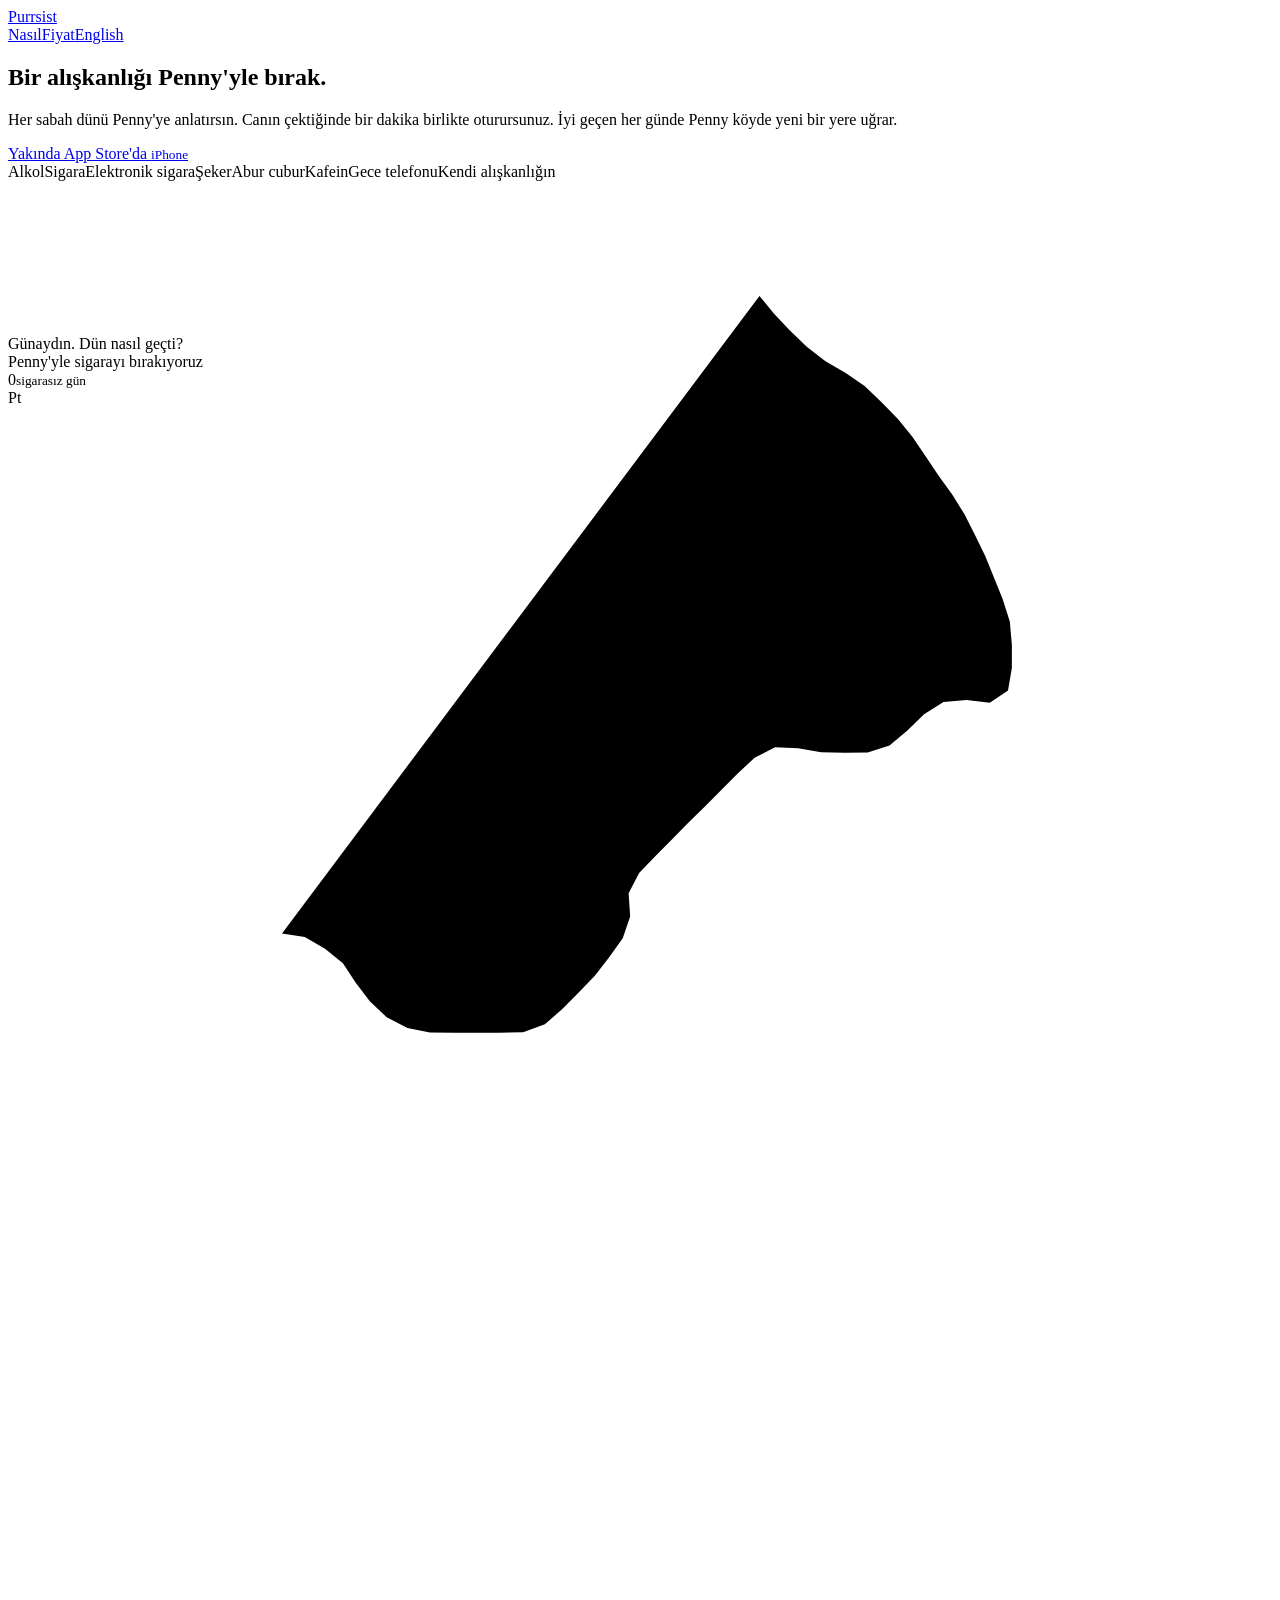
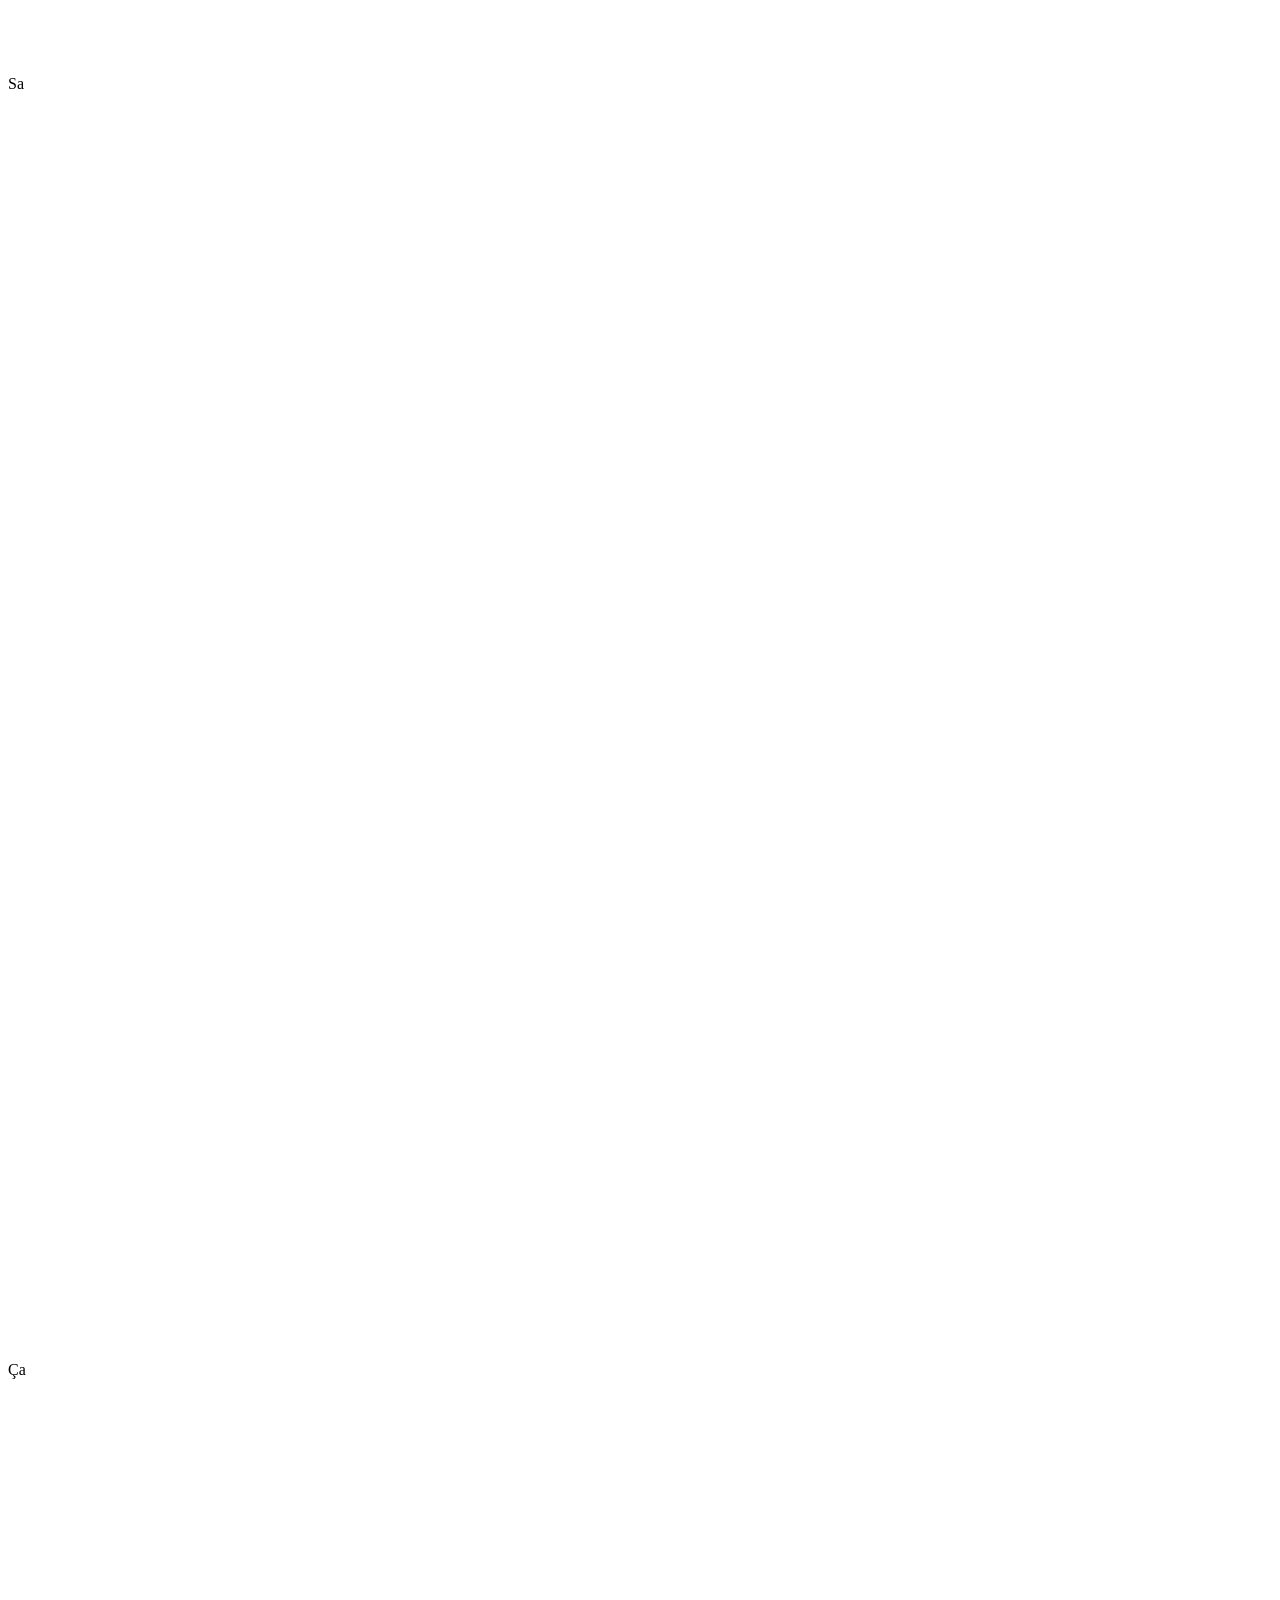
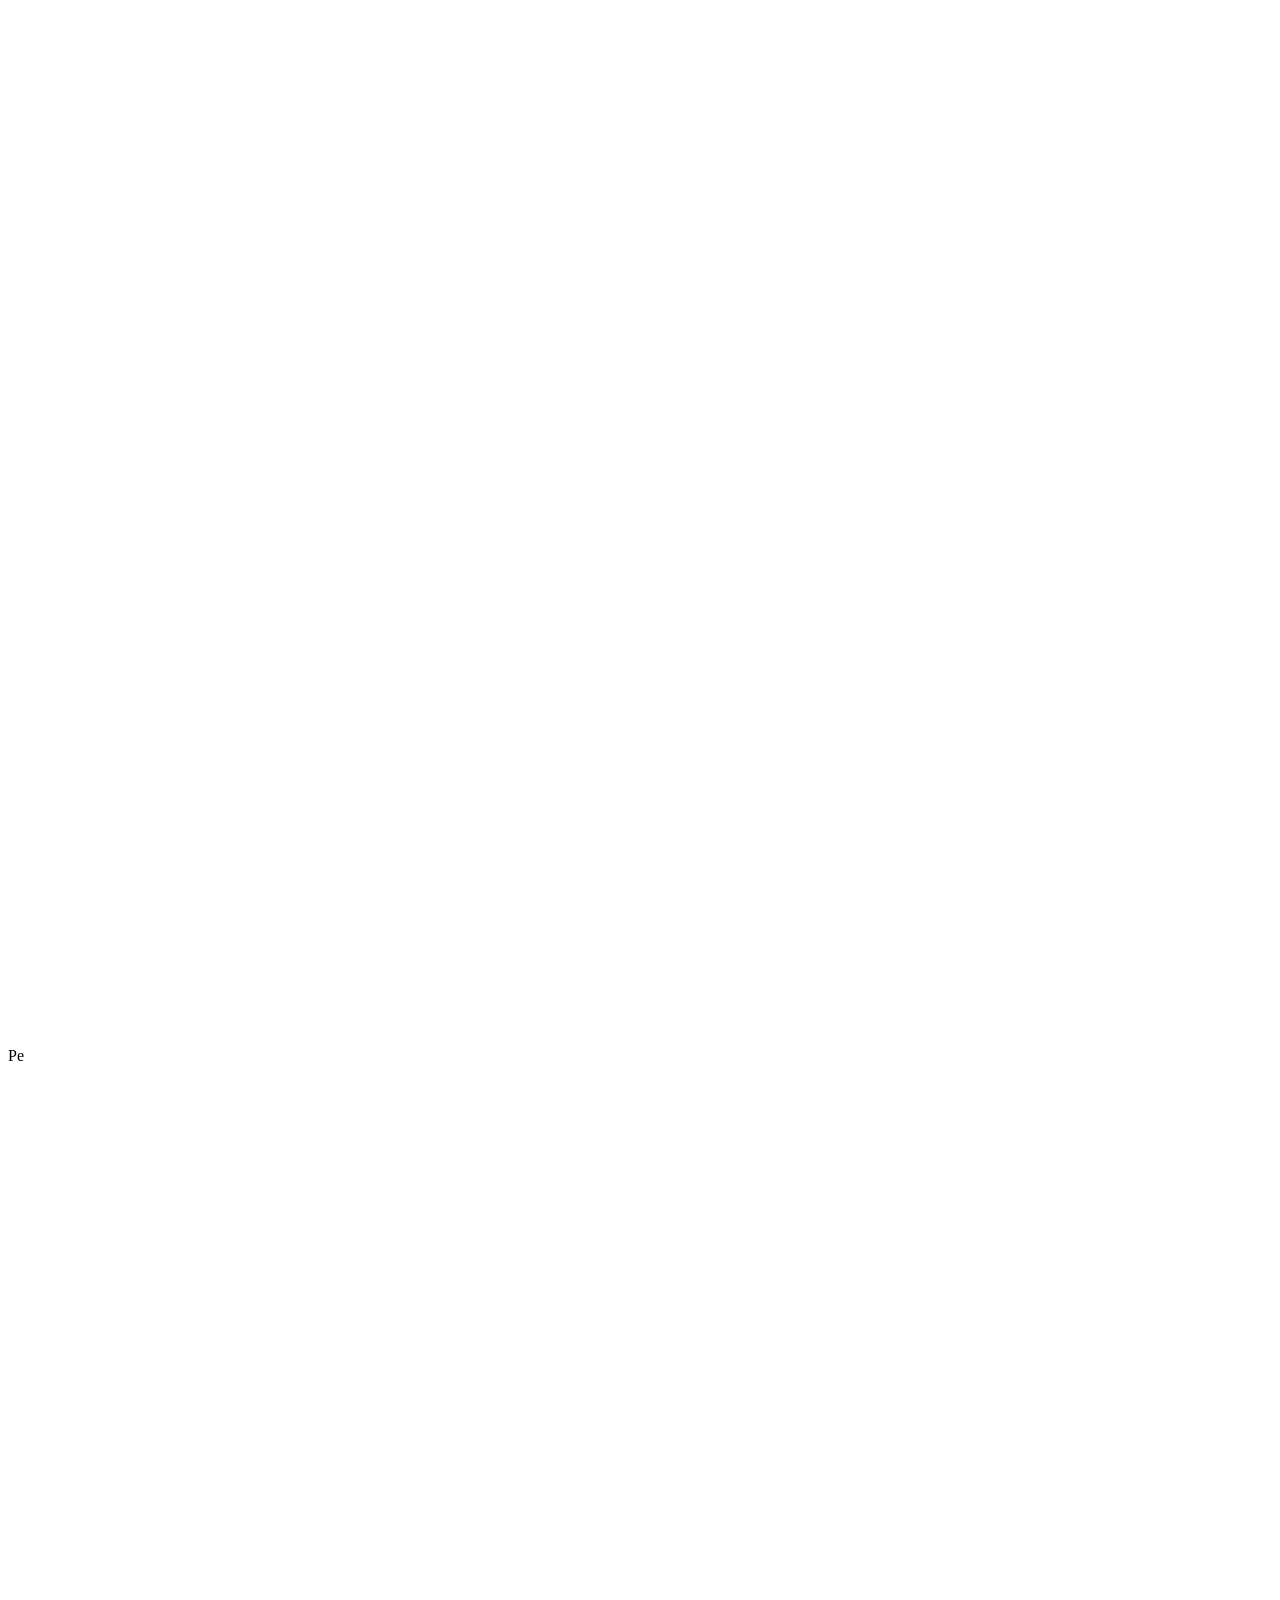
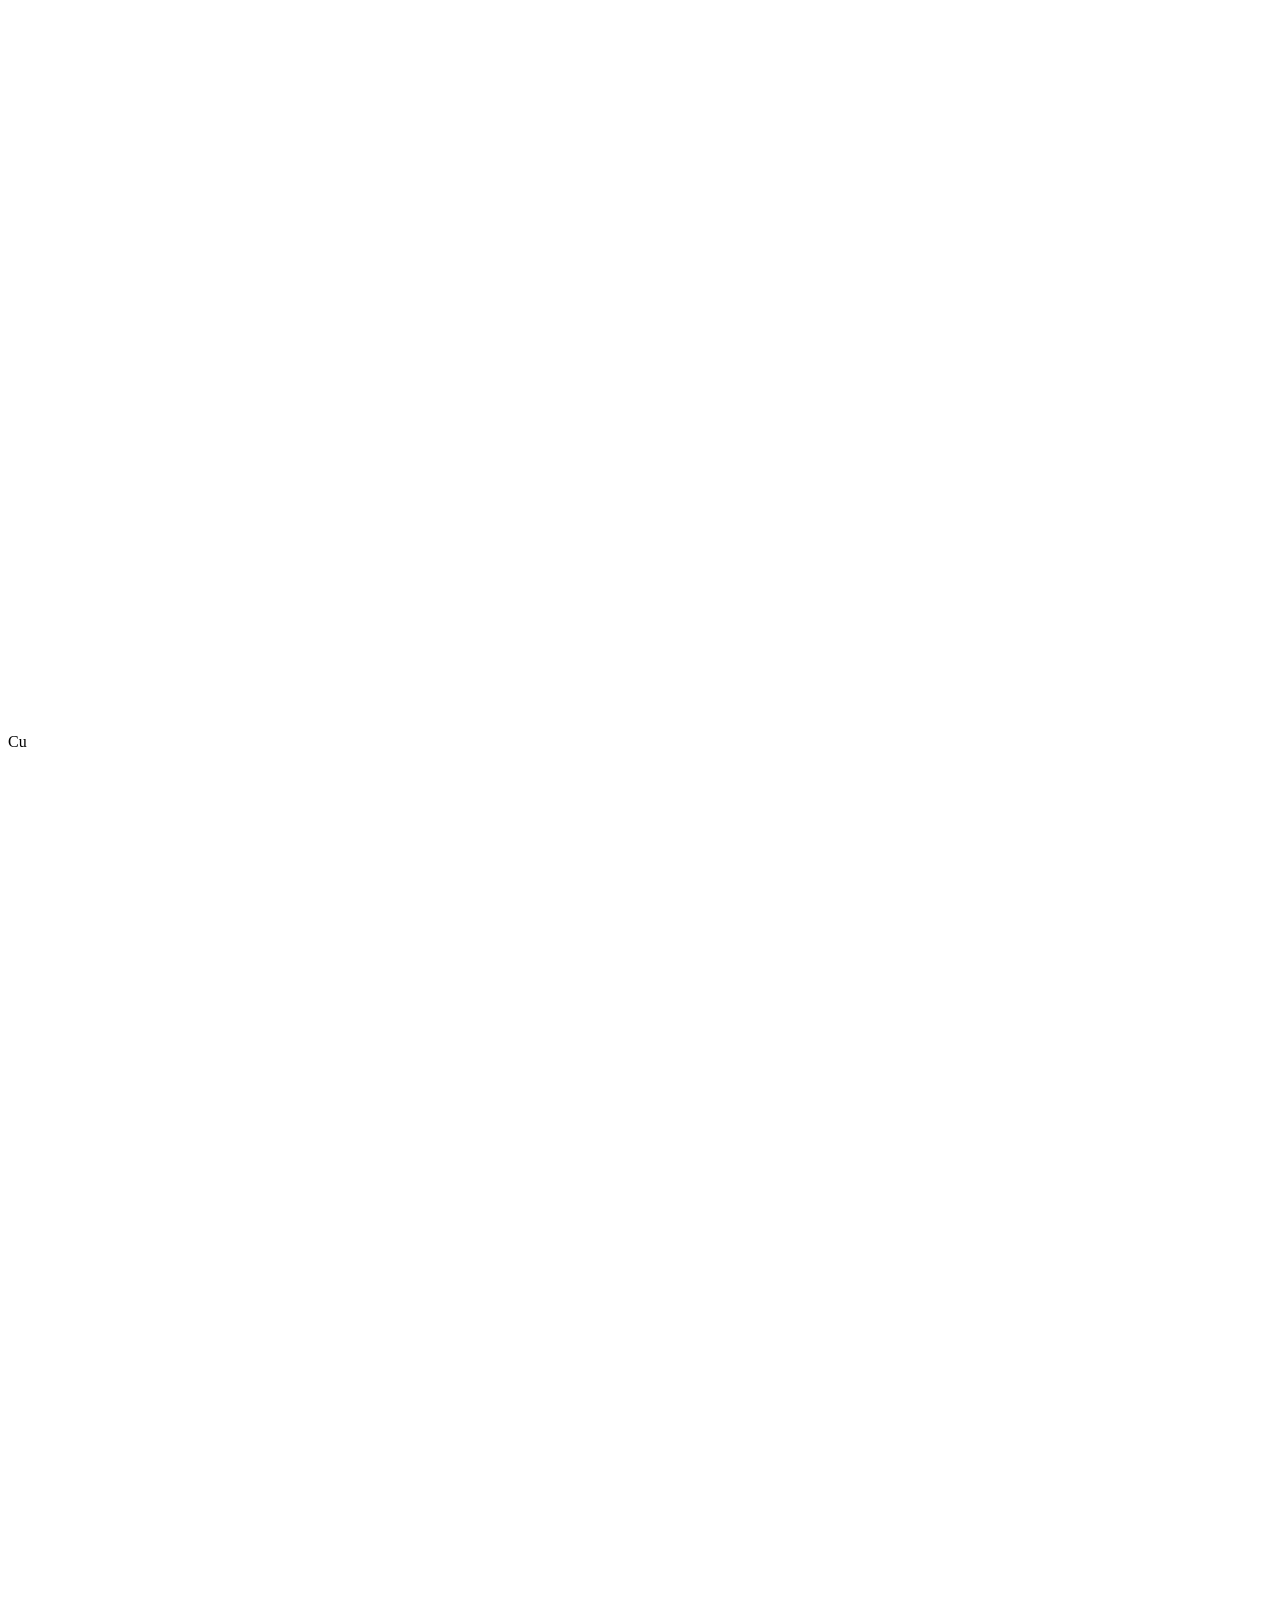
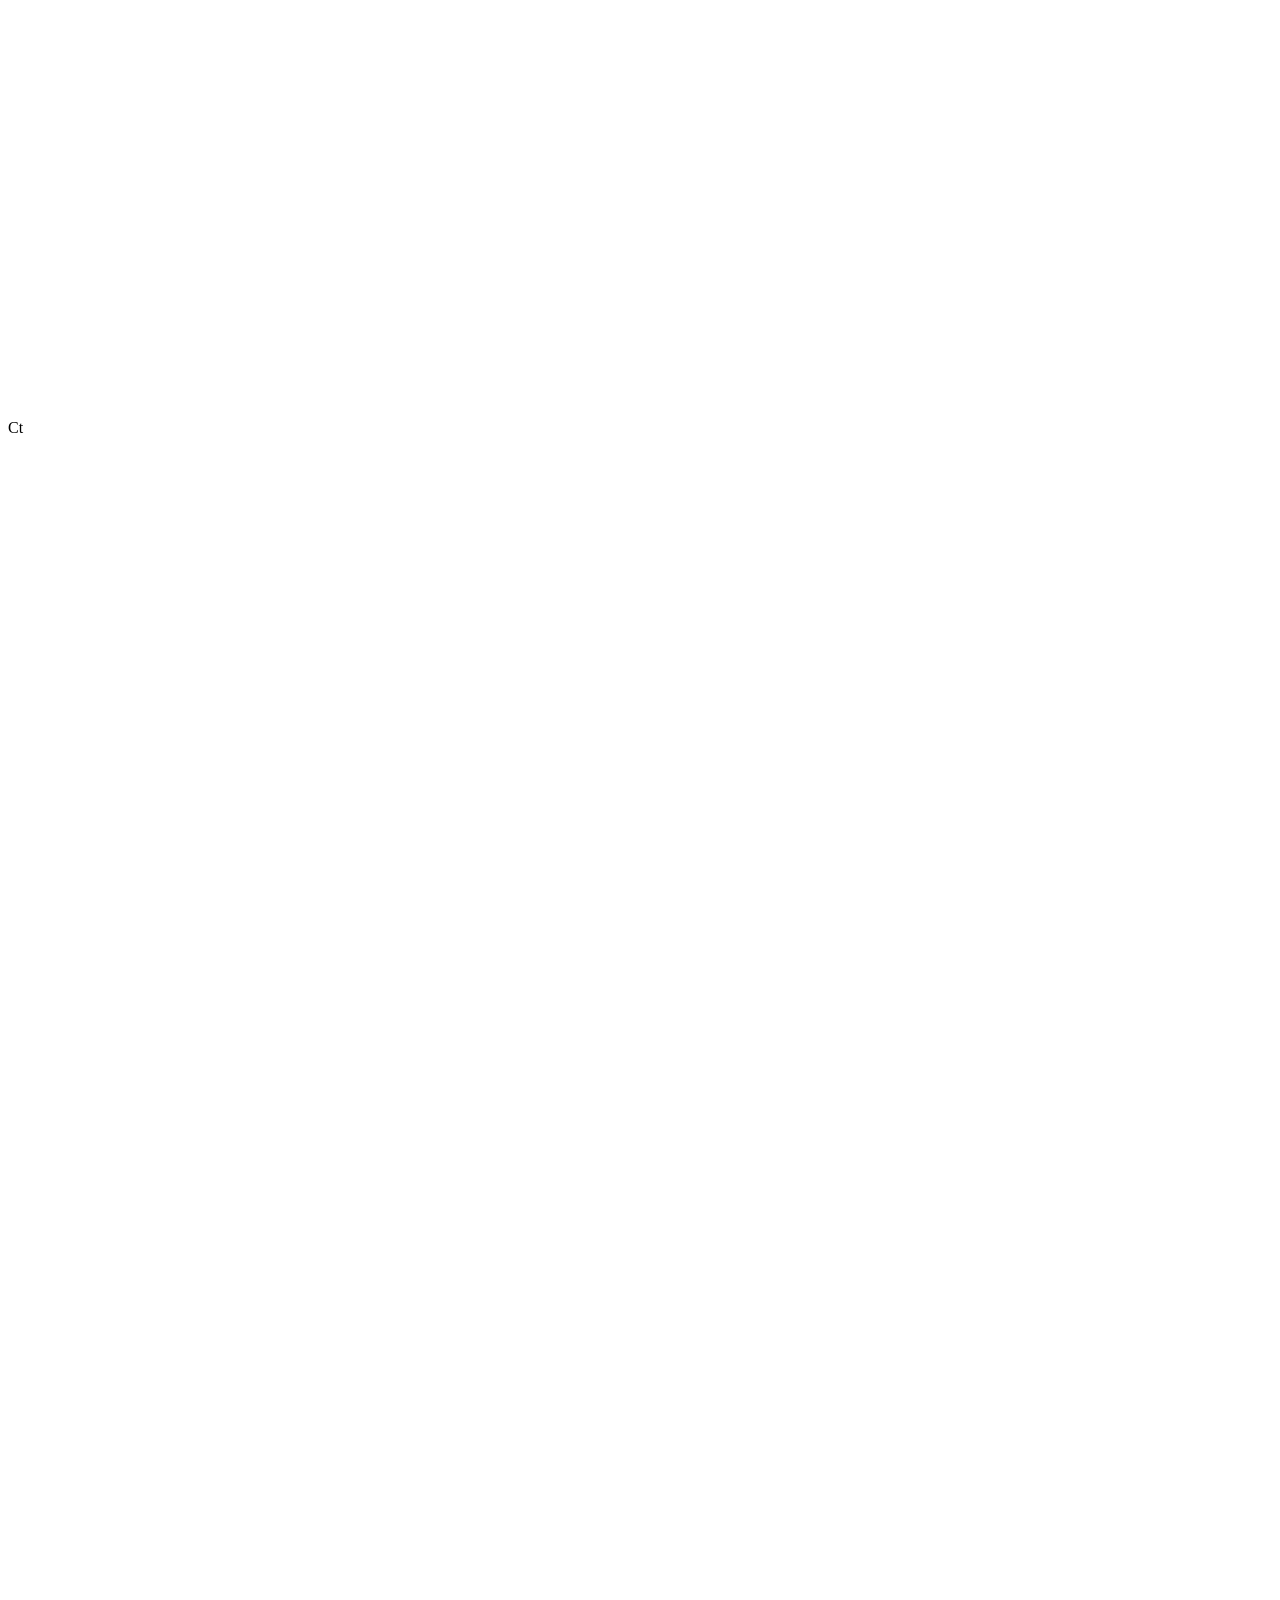
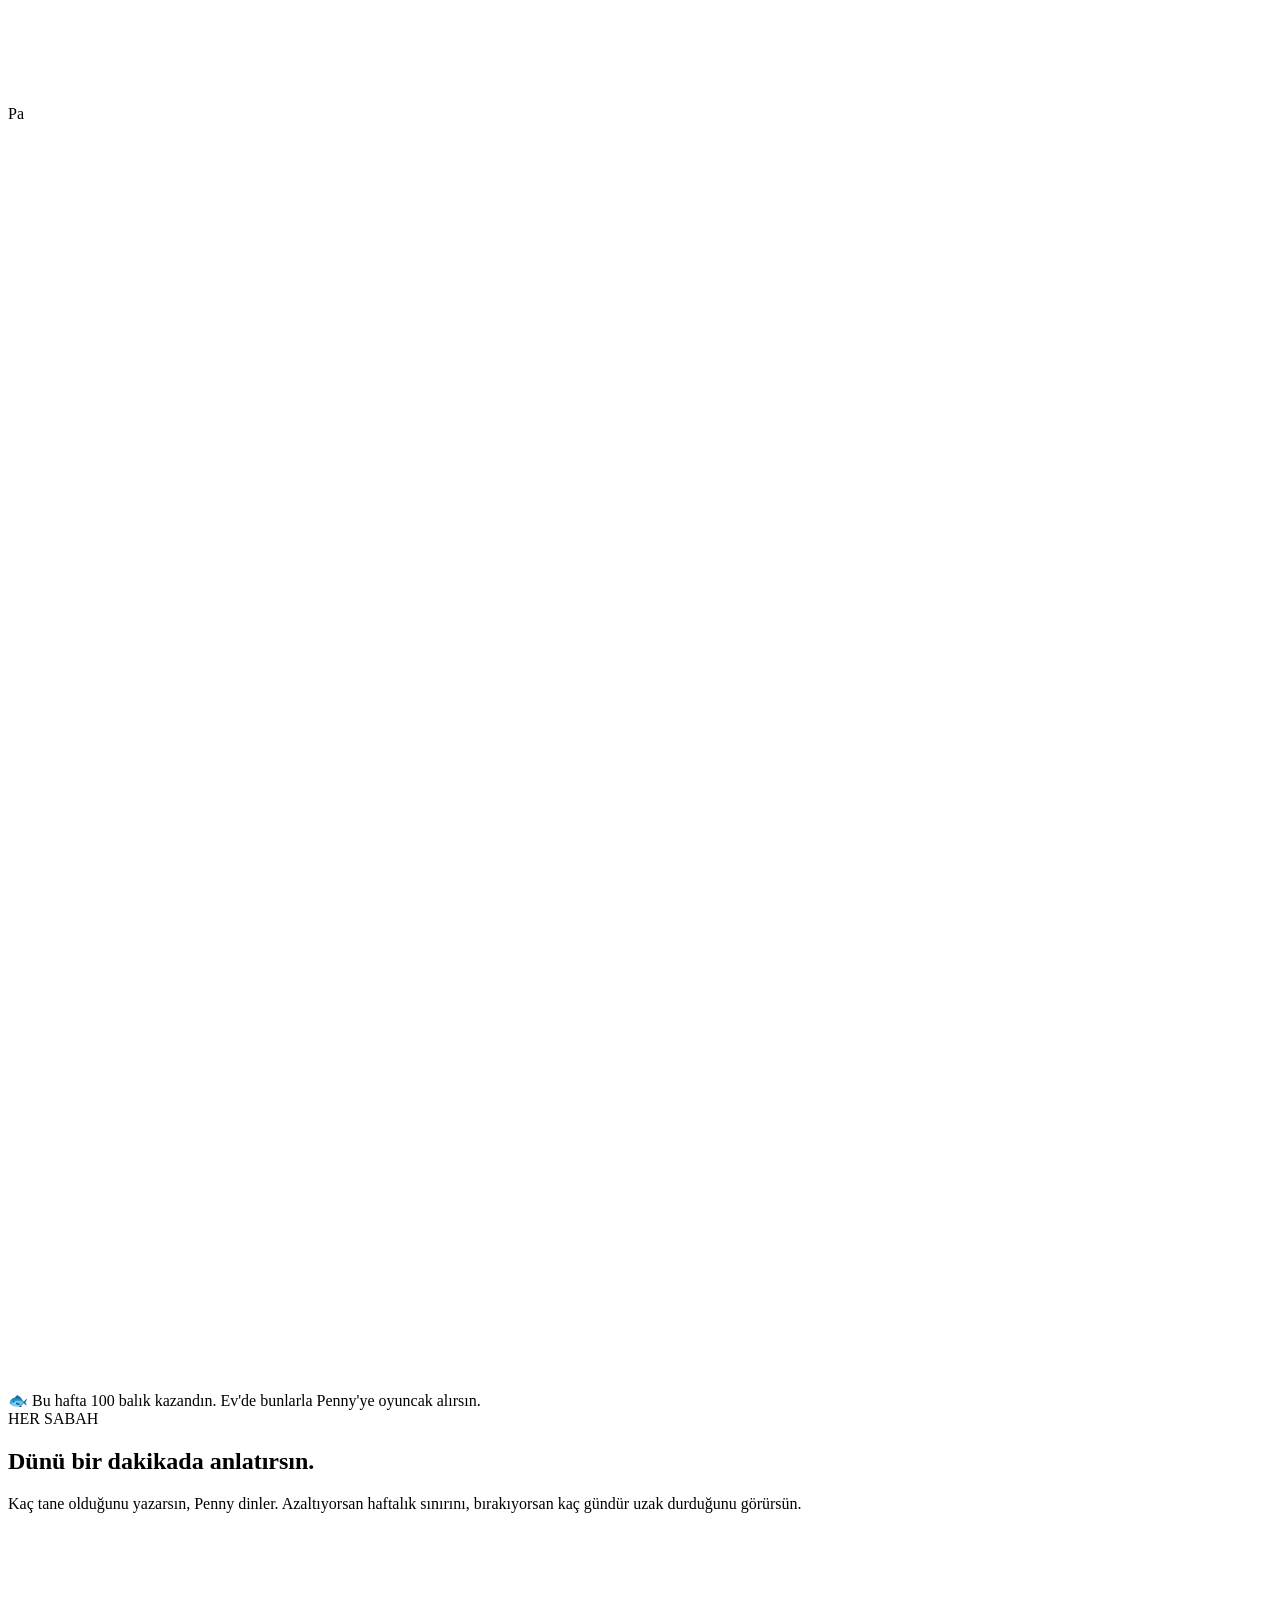
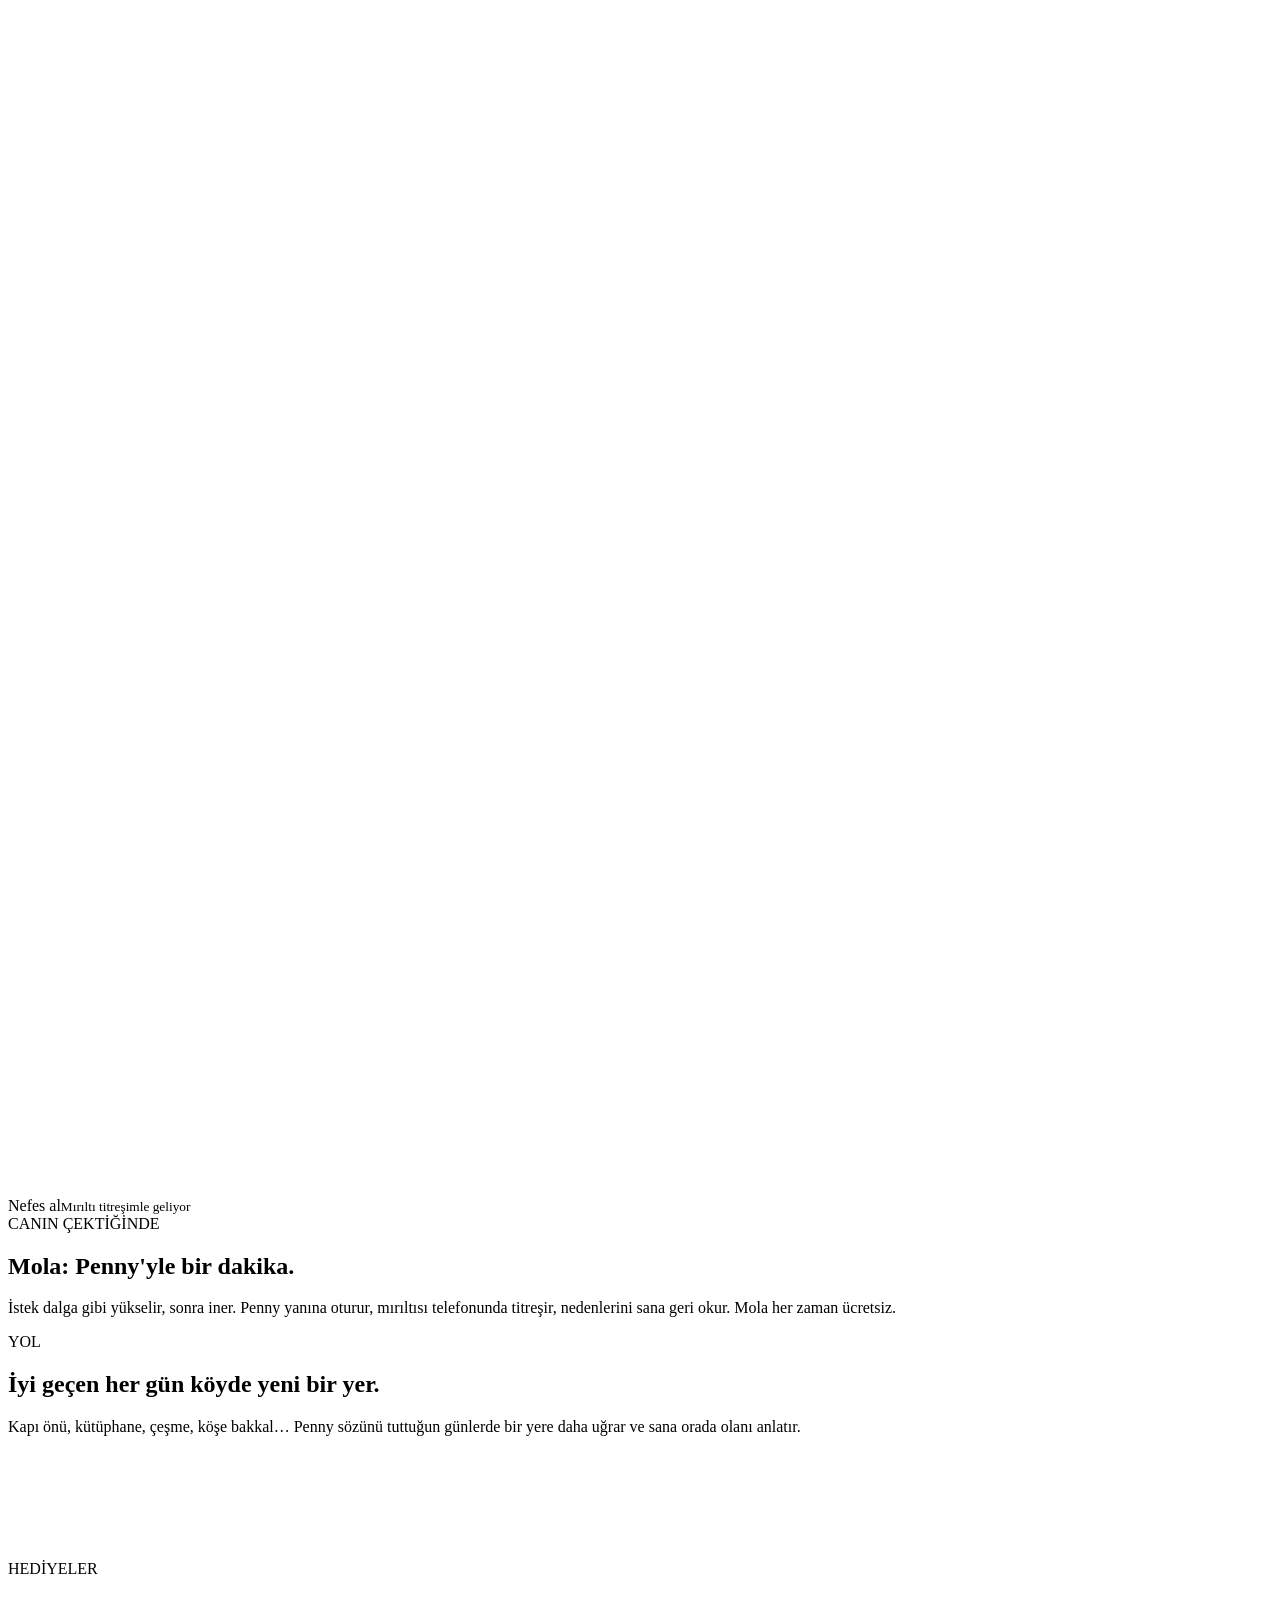
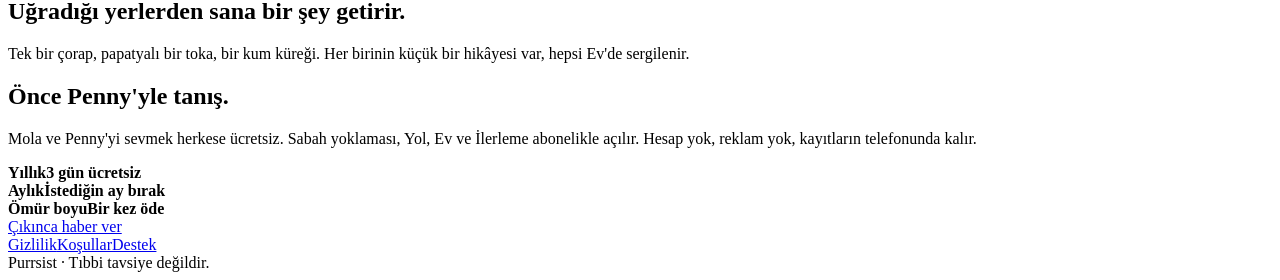
==== index.html @ 3630825e "Purrsist site: home, privacy, terms, support (TR+EN)" ====
<!doctype html><html lang="tr"><head><meta charset="utf-8"><meta name="viewport" content="width=device-width, initial-scale=1">
<title>Purrsist · Penny'yle bir alışkanlığı bırak</title>
<meta name="description" content="Her sabah dünü Penny'ye anlatırsın, canın çektiğinde bir dakika birlikte oturursunuz. Alkol, sigara, şeker ve daha fazlası için.">
<meta name="theme-color" content="#3f7f72"><link rel="icon" href="/purrsist-site/assets/img/icon.png"><link rel="apple-touch-icon" href="/purrsist-site/assets/img/icon.png">
<meta property="og:image" content="https://erengn-ops.github.io/purrsist-site/assets/img/penny.jpg">
<link rel="preconnect" href="https://fonts.googleapis.com"><link rel="preconnect" href="https://fonts.gstatic.com" crossorigin>
<link href="https://fonts.googleapis.com/css2?family=Plus+Jakarta+Sans:wght@500;600;700;800&display=swap" rel="stylesheet">
<link rel="stylesheet" href="/purrsist-site/assets/home.css"></head><body>
<div class="bar" id="bar"><a class="brand" href="/purrsist-site/"><img src="/purrsist-site/assets/img/icon.png" alt="">Purrsist</a>
<nav><a href="#nasil">Nasıl</a><a href="#fiyat">Fiyat</a><a href="/purrsist-site/en/">English</a></nav></div>
<main class="wrap">
<section class="hero">
 <div>
  <h1><span class="w" style="animation-delay:0.15s">Bir</span> <span class="w" style="animation-delay:0.24s">alışkanlığı</span> <span class="w" style="animation-delay:0.33s">Penny'yle</span> <span class="w" style="animation-delay:0.42s">bırak.</span></h1>
  <p class="lead">Her sabah dünü Penny'ye anlatırsın. Canın çektiğinde bir dakika birlikte oturursunuz. İyi geçen her günde Penny köyde yeni bir yere uğrar.</p>
  <div class="cta"><a class="pill" href="#fiyat">Yakında App Store'da <small>iPhone</small></a></div>
  <div class="habits"><span>Alkol</span><span>Sigara</span><span>Elektronik sigara</span><span>Şeker</span><span>Abur cubur</span><span>Kafein</span><span>Gece telefonu</span><span>Kendi alışkanlığın</span></div>
 </div>
 <div class="stage">
  <div class="halo b"></div><div class="halo"></div>
  <div class="circle"><video src="/purrsist-site/assets/img/penny_idle.mp4" poster="/purrsist-site/assets/img/penny.jpg" autoplay muted loop playsinline></video></div>
  <div class="balloon"><span class="t" data-lines="Günaydın. Dün nasıl geçti?|Buradayım. Bir dakika otur benimle.|Bugün çeşmeye uğradım."></span><span class="caret"></span></div>
 </div>
</section>

<section class="feature reveal" id="nasil">
 <div class="art"><div class="card week">
  <div class="title">Penny'yle sigarayı bırakıyoruz</div>
  <div class="big"><span class="count" data-to="5">0</span><small>sigarasız gün</small></div>
  <div class="days"><div>Pt<div class="dot on" style="transition-delay:0.25s"><svg viewBox="0 0 24 24" fill="none" stroke="#fff" stroke-width="3.5" stroke-linecap="round" stroke-linejoin="round"><path d="M5 12.5l4.5 4.5L19 7.5"/></svg></div></div><div>Sa<div class="dot on" style="transition-delay:0.43s"><svg viewBox="0 0 24 24" fill="none" stroke="#fff" stroke-width="3.5" stroke-linecap="round" stroke-linejoin="round"><path d="M5 12.5l4.5 4.5L19 7.5"/></svg></div></div><div>Ça<div class="dot on" style="transition-delay:0.61s"><svg viewBox="0 0 24 24" fill="none" stroke="#fff" stroke-width="3.5" stroke-linecap="round" stroke-linejoin="round"><path d="M5 12.5l4.5 4.5L19 7.5"/></svg></div></div><div>Pe<div class="dot on" style="transition-delay:0.79s"><svg viewBox="0 0 24 24" fill="none" stroke="#fff" stroke-width="3.5" stroke-linecap="round" stroke-linejoin="round"><path d="M5 12.5l4.5 4.5L19 7.5"/></svg></div></div><div>Cu<div class="dot on" style="transition-delay:0.97s"><svg viewBox="0 0 24 24" fill="none" stroke="#fff" stroke-width="3.5" stroke-linecap="round" stroke-linejoin="round"><path d="M5 12.5l4.5 4.5L19 7.5"/></svg></div></div><div>Ct<div class="dot" style="transition-delay:1.15s"><svg viewBox="0 0 24 24" fill="none" stroke="#fff" stroke-width="3.5" stroke-linecap="round" stroke-linejoin="round"><path d="M5 12.5l4.5 4.5L19 7.5"/></svg></div></div><div>Pa<div class="dot" style="transition-delay:1.33s"><svg viewBox="0 0 24 24" fill="none" stroke="#fff" stroke-width="3.5" stroke-linecap="round" stroke-linejoin="round"><path d="M5 12.5l4.5 4.5L19 7.5"/></svg></div></div></div>
  <div class="fish">🐟 Bu hafta 100 balık kazandın. Ev'de bunlarla Penny'ye oyuncak alırsın.</div>
 </div></div>
 <div><span class="kicker">HER SABAH</span><h2>Dünü bir dakikada anlatırsın.</h2>
 <p>Kaç tane olduğunu yazarsın, Penny dinler. Azaltıyorsan haftalık sınırını, bırakıyorsan kaç gündür uzak durduğunu görürsün.</p></div>
</section>

<section class="feature flip reveal">
 <div class="art"><div class="breath"><div class="ring"></div>
  <svg viewBox="0 0 340 340"><circle class="track" cx="170" cy="170" r="159" fill="none" stroke-width="5"/><circle class="prog" cx="170" cy="170" r="159" fill="none" stroke-width="5" pathLength="1000"/></svg>
  <div class="say"><span id="breathWord">Nefes al</span><small>Mırıltı titreşimle geliyor</small></div>
 </div></div>
 <div><span class="kicker">CANIN ÇEKTİĞİNDE</span><h2>Mola: Penny'yle bir dakika.</h2>
 <p>İstek dalga gibi yükselir, sonra iner. Penny yanına oturur, mırıltısı telefonunda titreşir, nedenlerini sana geri okur. Mola her zaman ücretsiz.</p></div>
</section>

<section class="feature reveal">
 <div class="art"><div class="map" id="map"><div class="inner" style="position:absolute;width:200%;height:200%;left:-78%;top:-58%">
  <img src="/purrsist-site/assets/img/koy.jpg" alt="" style="width:100%;margin:0">
  <svg viewBox="0 0 1000 1000" preserveAspectRatio="none"><path class="trail" id="trail" d="M500.0 561.5 L508.9 562.9 L516.8 567.5 L523.8 573.1 L528.8 580.8 L534.3 588.0 L540.9 594.2 L549.0 598.4 L557.8 600.2 L566.9 600.3 L576.0 600.3 L585.1 600.3 L594.2 600.1 L602.7 597.0 L609.5 591.0 L615.9 584.6 L622.2 578.0 L627.8 570.8 L633.1 563.4 L636.0 554.9 L635.4 545.8 L639.5 537.9 L645.8 531.3 L652.2 524.9 L658.6 518.4 L665.1 512.0 L671.5 505.6 L677.9 499.1 L684.6 492.9 L692.6 488.8 L701.6 489.2 L710.6 490.7 L719.7 490.9 L728.8 490.8 L737.3 488.1 L744.3 482.2 L750.8 475.9 L758.4 471.1 L767.4 470.3 L776.5 471.4 L783.6 466.6 L785.1 457.8 L785.1 448.7 L784.3 439.6 L781.5 430.9 L778.1 422.5 L774.7 414.1 L770.7 405.9 L766.6 397.8 L761.8 390.0 L756.5 382.7 L751.4 375.1 L746.3 367.6 L740.6 360.5 L734.2 354.0 L727.6 347.7 L720.2 342.6 L712.3 338.0 L705.1 332.4 L698.5 326.1 L692.3 319.5 L686.5 312.5"/></svg>
  <div class="walker" id="walker"><img src="/purrsist-site/assets/img/penny.jpg" alt=""></div>
 </div></div></div>
 <div><span class="kicker">YOL</span><h2>İyi geçen her gün köyde yeni bir yer.</h2>
 <p>Kapı önü, kütüphane, çeşme, köşe bakkal… Penny sözünü tuttuğun günlerde bir yere daha uğrar ve sana orada olanı anlatır.</p></div>
</section>

<section class="feature flip reveal">
 <div class="art"><div class="finds"><div class="find" style="--r:-6deg;transition-delay:0.00s"><img src="/purrsist-site/assets/img/find1.png" alt=""></div><div class="find" style="--r:5deg;transition-delay:0.12s"><img src="/purrsist-site/assets/img/find4.png" alt=""></div><div class="find" style="--r:-3deg;transition-delay:0.24s"><img src="/purrsist-site/assets/img/find6.png" alt=""></div><div class="find" style="--r:7deg;transition-delay:0.36s"><img src="/purrsist-site/assets/img/find9.png" alt=""></div><div class="find" style="--r:-8deg;transition-delay:0.48s"><img src="/purrsist-site/assets/img/find12.png" alt=""></div><div class="find" style="--r:4deg;transition-delay:0.60s"><img src="/purrsist-site/assets/img/find16.png" alt=""></div></div></div>
 <div><span class="kicker">HEDİYELER</span><h2>Uğradığı yerlerden sana bir şey getirir.</h2>
 <p>Tek bir çorap, papatyalı bir toka, bir kum küreği. Her birinin küçük bir hikâyesi var, hepsi Ev'de sergilenir.</p></div>
</section>

<section class="price reveal" id="fiyat">
 <h2>Önce Penny'yle tanış.</h2>
 <p>Mola ve Penny'yi sevmek herkese ücretsiz. Sabah yoklaması, Yol, Ev ve İlerleme abonelikle açılır. Hesap yok, reklam yok, kayıtların telefonunda kalır.</p>
 <div class="plans">
  <div class="card"><b>Yıllık</b><strong>3 gün ücretsiz</strong></div>
  <div class="card"><b>Aylık</b><strong>İstediğin ay bırak</strong></div>
  <div class="card"><b>Ömür boyu</b><strong>Bir kez öde</strong></div>
 </div>
 <a class="pill" href="mailto:erengn@gmail.com?subject=Purrsist">Çıkınca haber ver</a>
</section>
</main>
<footer><a href="/purrsist-site/gizlilik/">Gizlilik</a><a href="/purrsist-site/kosullar/">Koşullar</a><a href="/purrsist-site/destek/">Destek</a><br>Purrsist · Tıbbi tavsiye değildir.</footer>
<script>
const bar=document.getElementById('bar');addEventListener('scroll',()=>bar.classList.toggle('solid',scrollY>40),{passive:true});
const reduce=matchMedia('(prefers-reduced-motion: reduce)').matches;
const io=new IntersectionObserver(es=>es.forEach(e=>{if(e.isIntersecting){e.target.classList.add('in');io.unobserve(e.target);onIn(e.target)}}),{threshold:.25});
document.querySelectorAll('.reveal').forEach(el=>io.observe(el));
function onIn(el){
 const c=el.querySelector('.count');if(c){let n=0,to=+c.dataset.to;const t=setInterval(()=>{c.textContent=++n;if(n>=to)clearInterval(t)},reduce?0:220)}
 if(el.querySelector('#map'))walk();
}
// Penny's lines, typed into her balloon one after another
const t=document.querySelector('.balloon .t'),lines=t.dataset.lines.split('|');let li=0;
async function type(){for(;;){const s=lines[li++%lines.length];for(let i=1;i<=s.length;i++){t.textContent=s.slice(0,i);await new Promise(r=>setTimeout(r,reduce?0:38))}await new Promise(r=>setTimeout(r,2600));for(let i=s.length;i>=0;i--){t.textContent=s.slice(0,i);await new Promise(r=>setTimeout(r,reduce?0:14))}await new Promise(r=>setTimeout(r,300))}}
setTimeout(type,2000);
// Mola's breath: in for five seconds, out for five
const bw=document.getElementById('breathWord'),words=['Nefes al','Nefes ver'];let bi=0;setInterval(()=>{bw.textContent=words[++bi%2]},5000);
// the trail draws itself and Penny follows it along the real lane
const path=document.getElementById('trail'),len=path.getTotalLength();path.style.setProperty('--len',len);
const walker=document.getElementById('walker');function place(p){const q=path.getPointAtLength(p*len);walker.style.left=q.x/10+'%';walker.style.top=q.y/10+'%'}place(0);
function walk(){const t0=performance.now(),dur=reduce?1:3200;function step(now){let p=Math.min(1,(now-t0)/dur);p=p<.5?2*p*p:1-Math.pow(-2*p+2,2)/2;place(p);if(p<1)requestAnimationFrame(step);else setTimeout(()=>{path.style.transition='none';path.style.strokeDashoffset=len;place(0);requestAnimationFrame(()=>{path.style.transition='';path.style.strokeDashoffset=0;walk()})},2600)}requestAnimationFrame(step)}
</script></body></html>
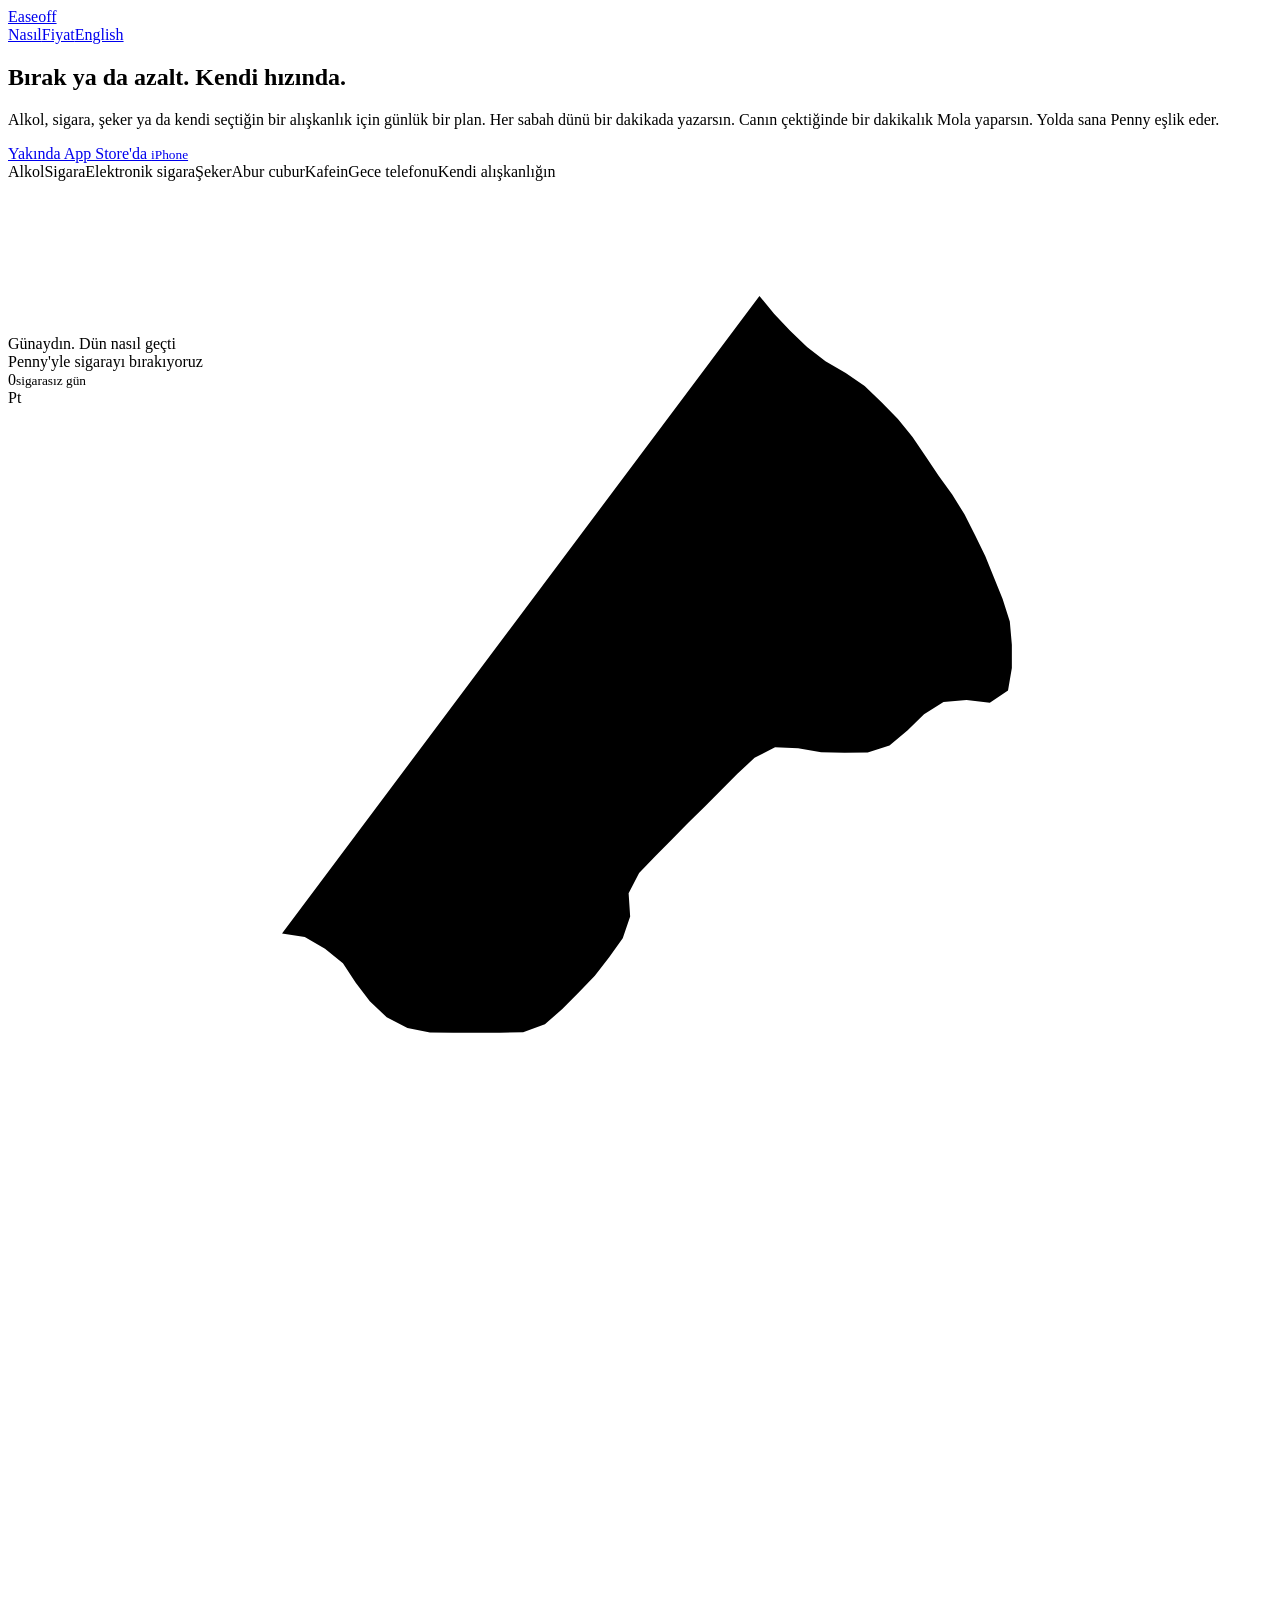
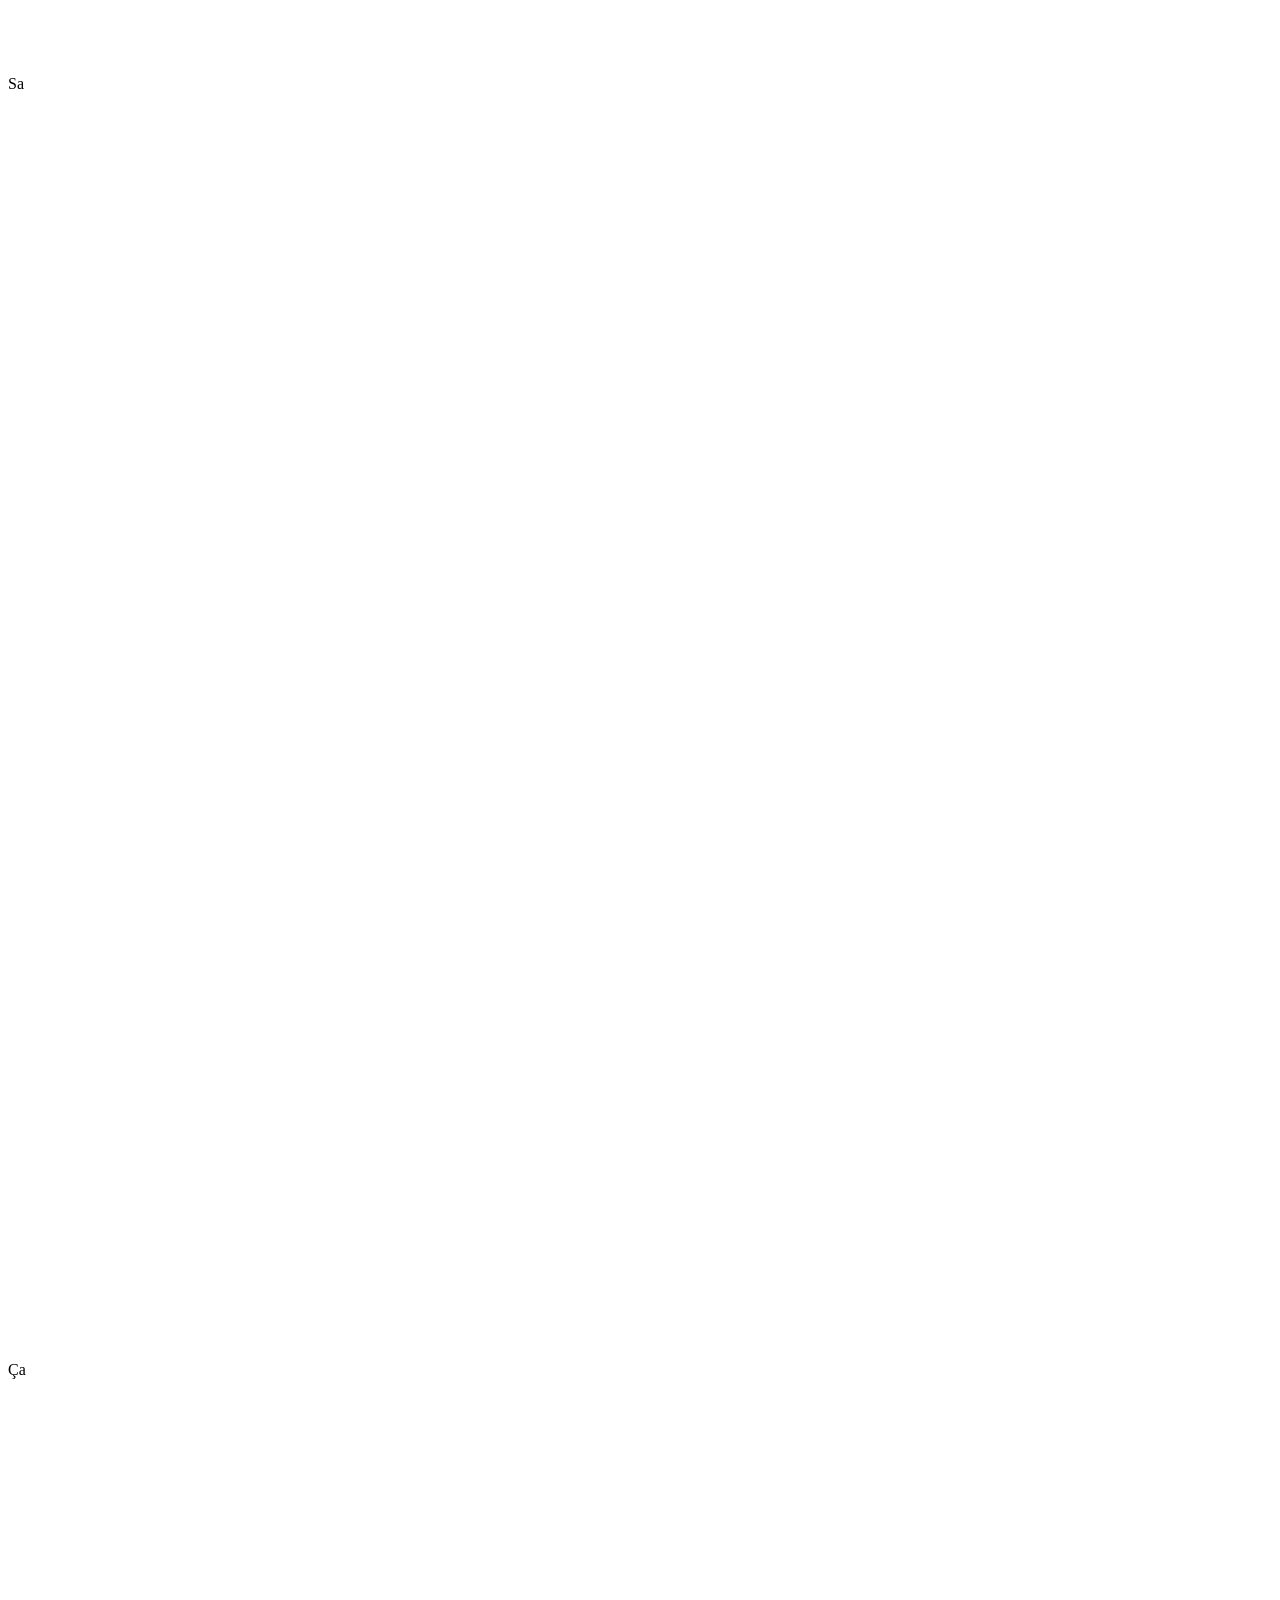
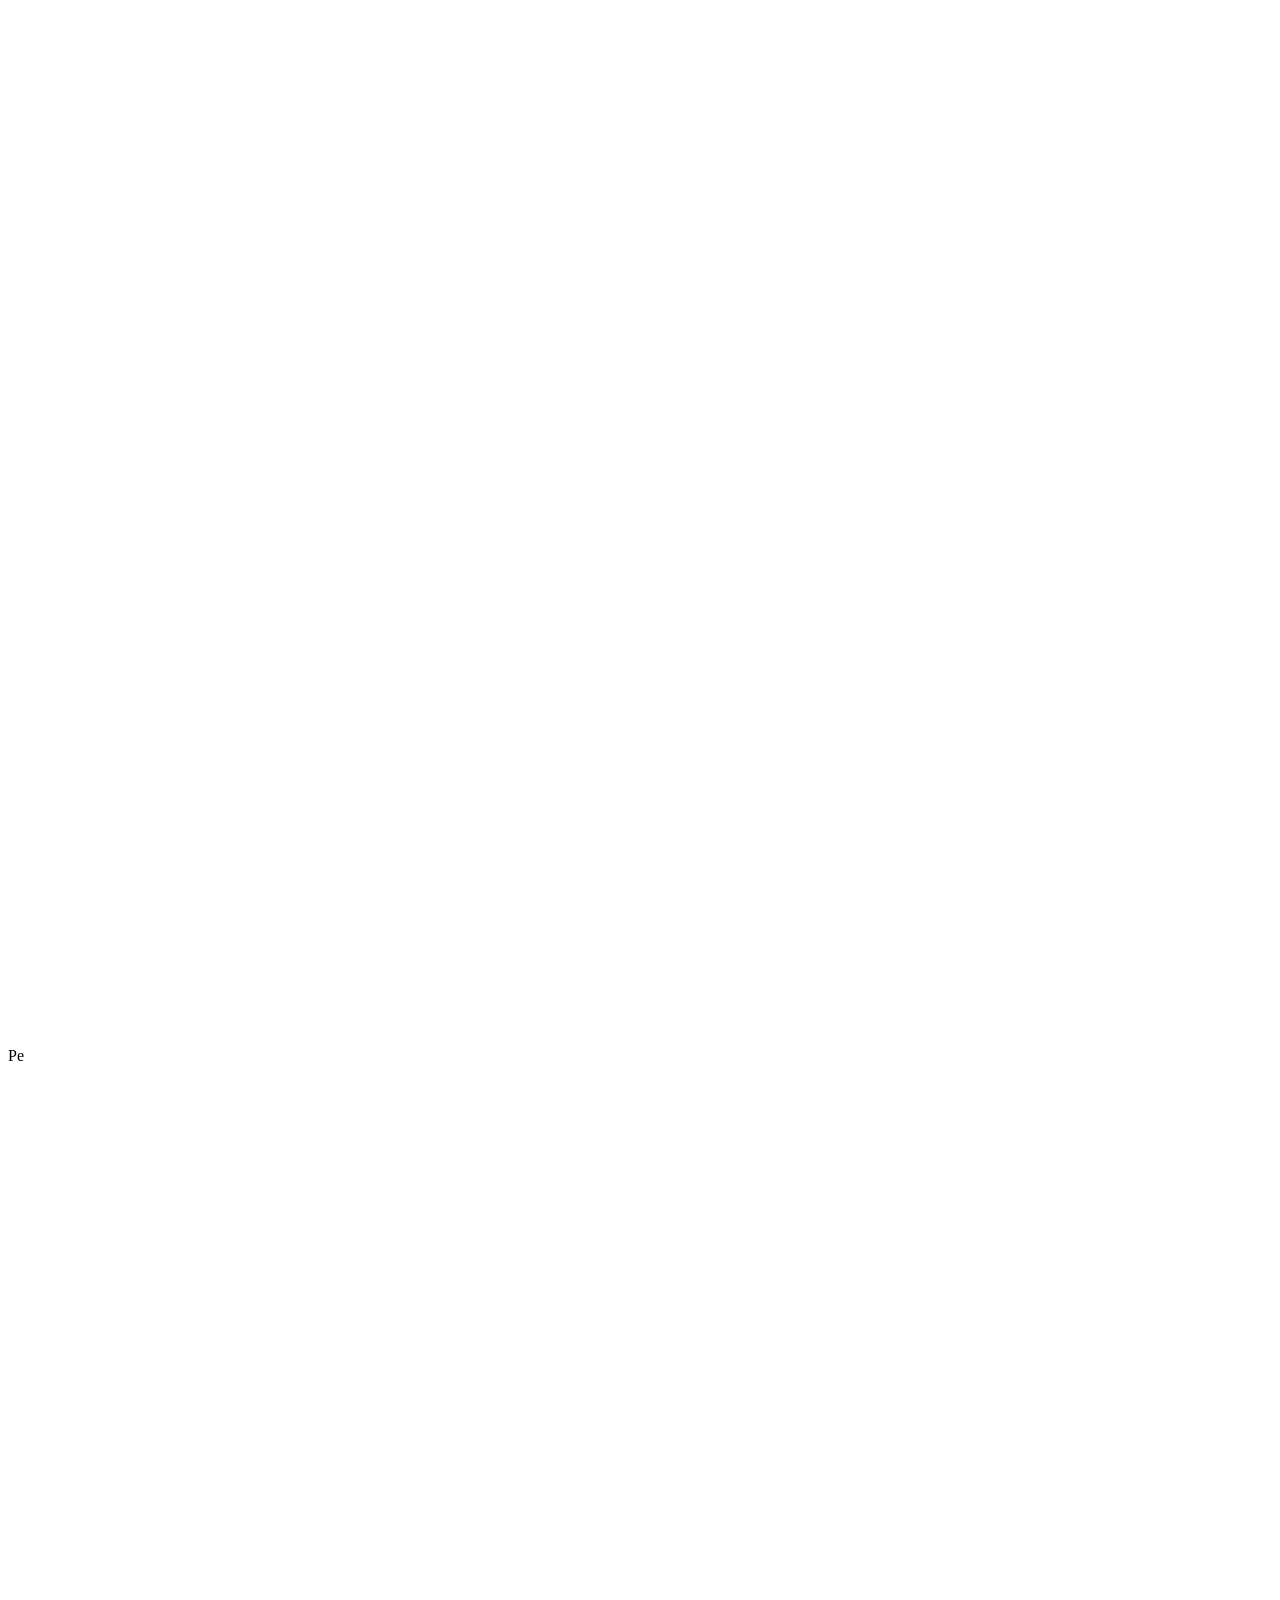
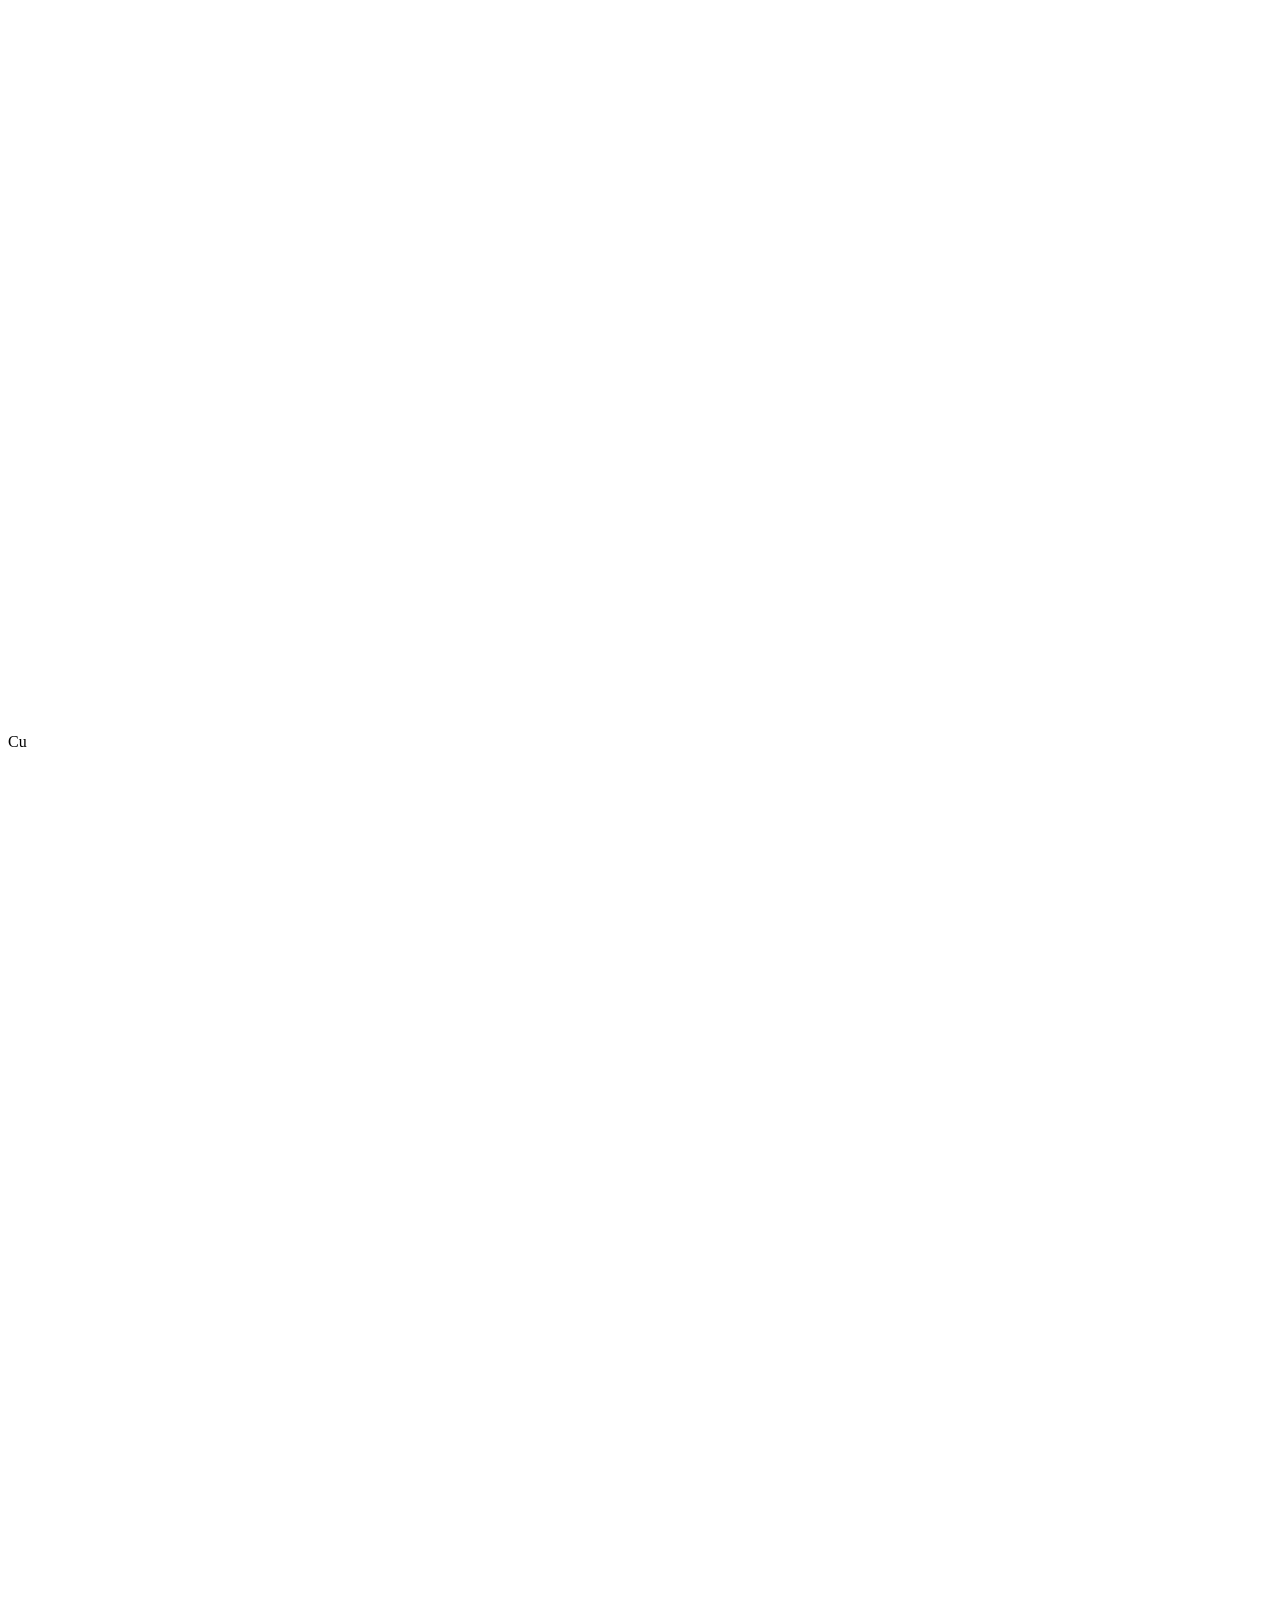
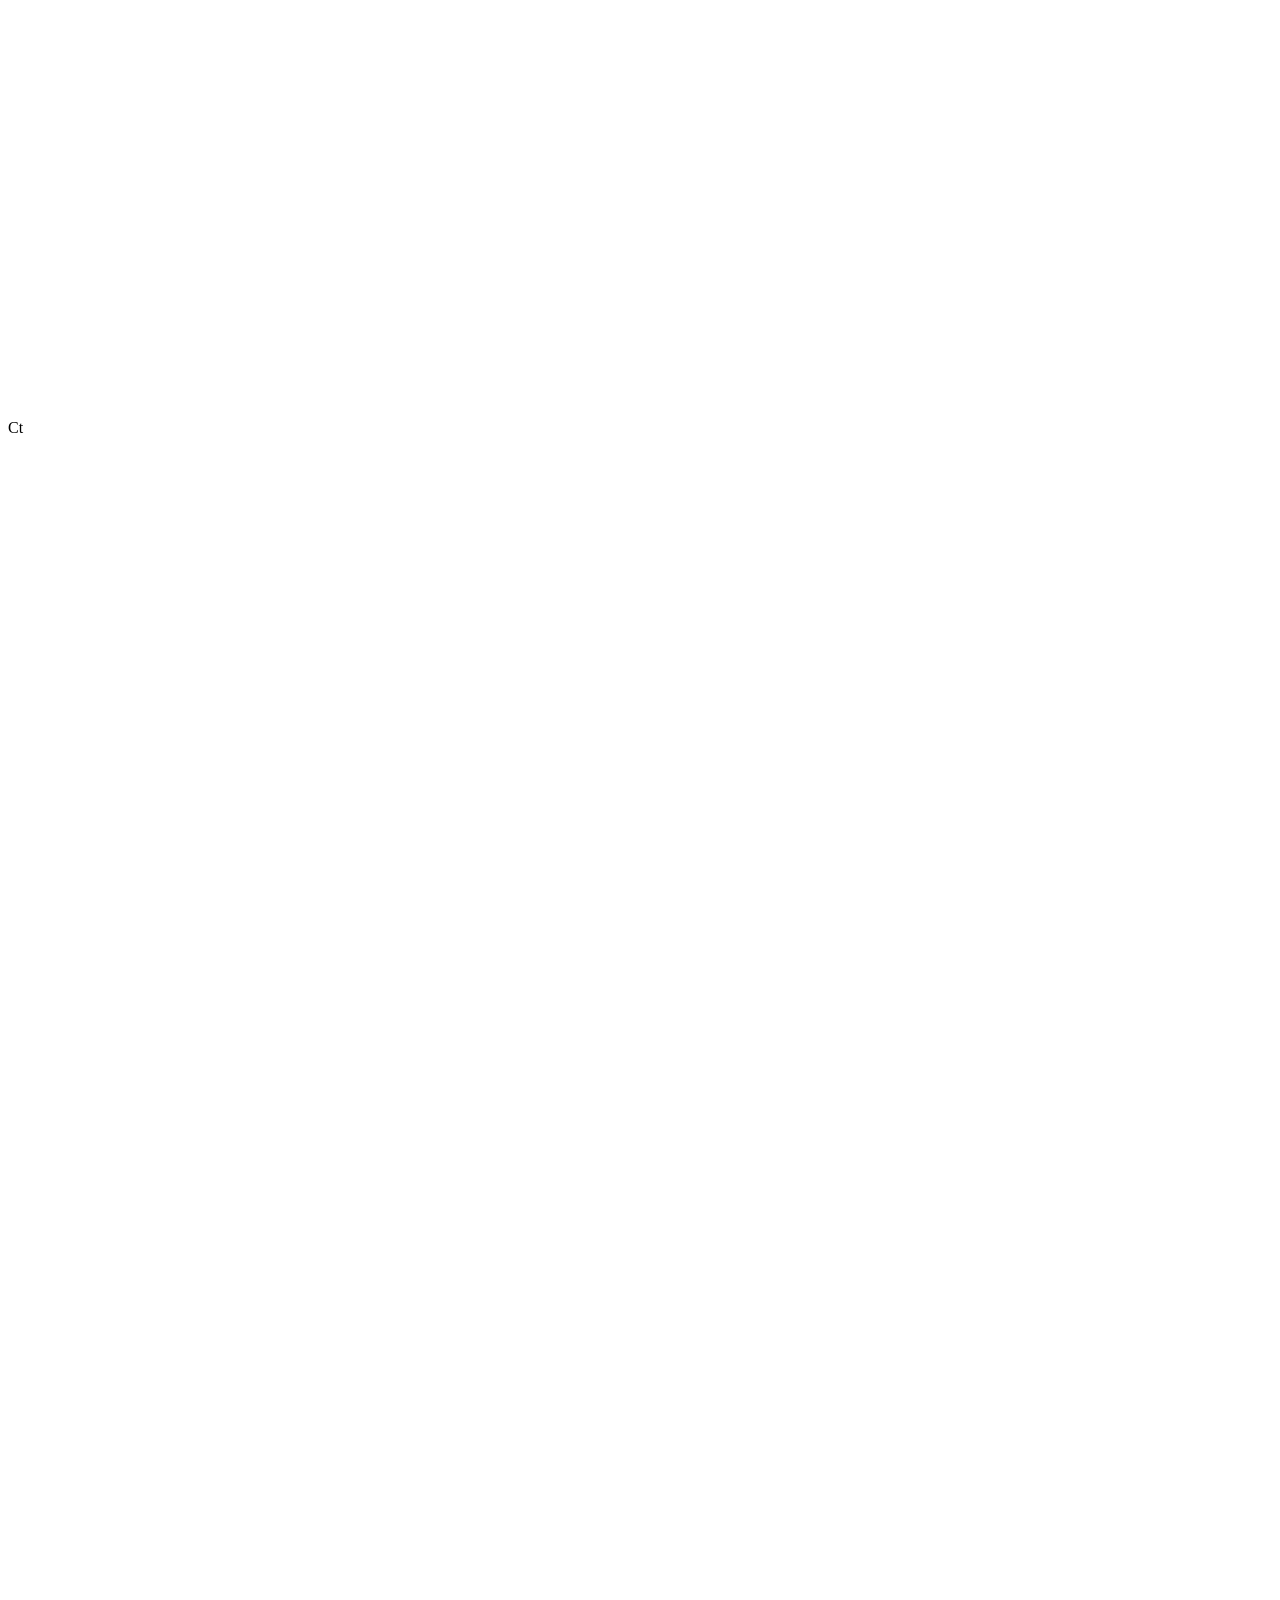
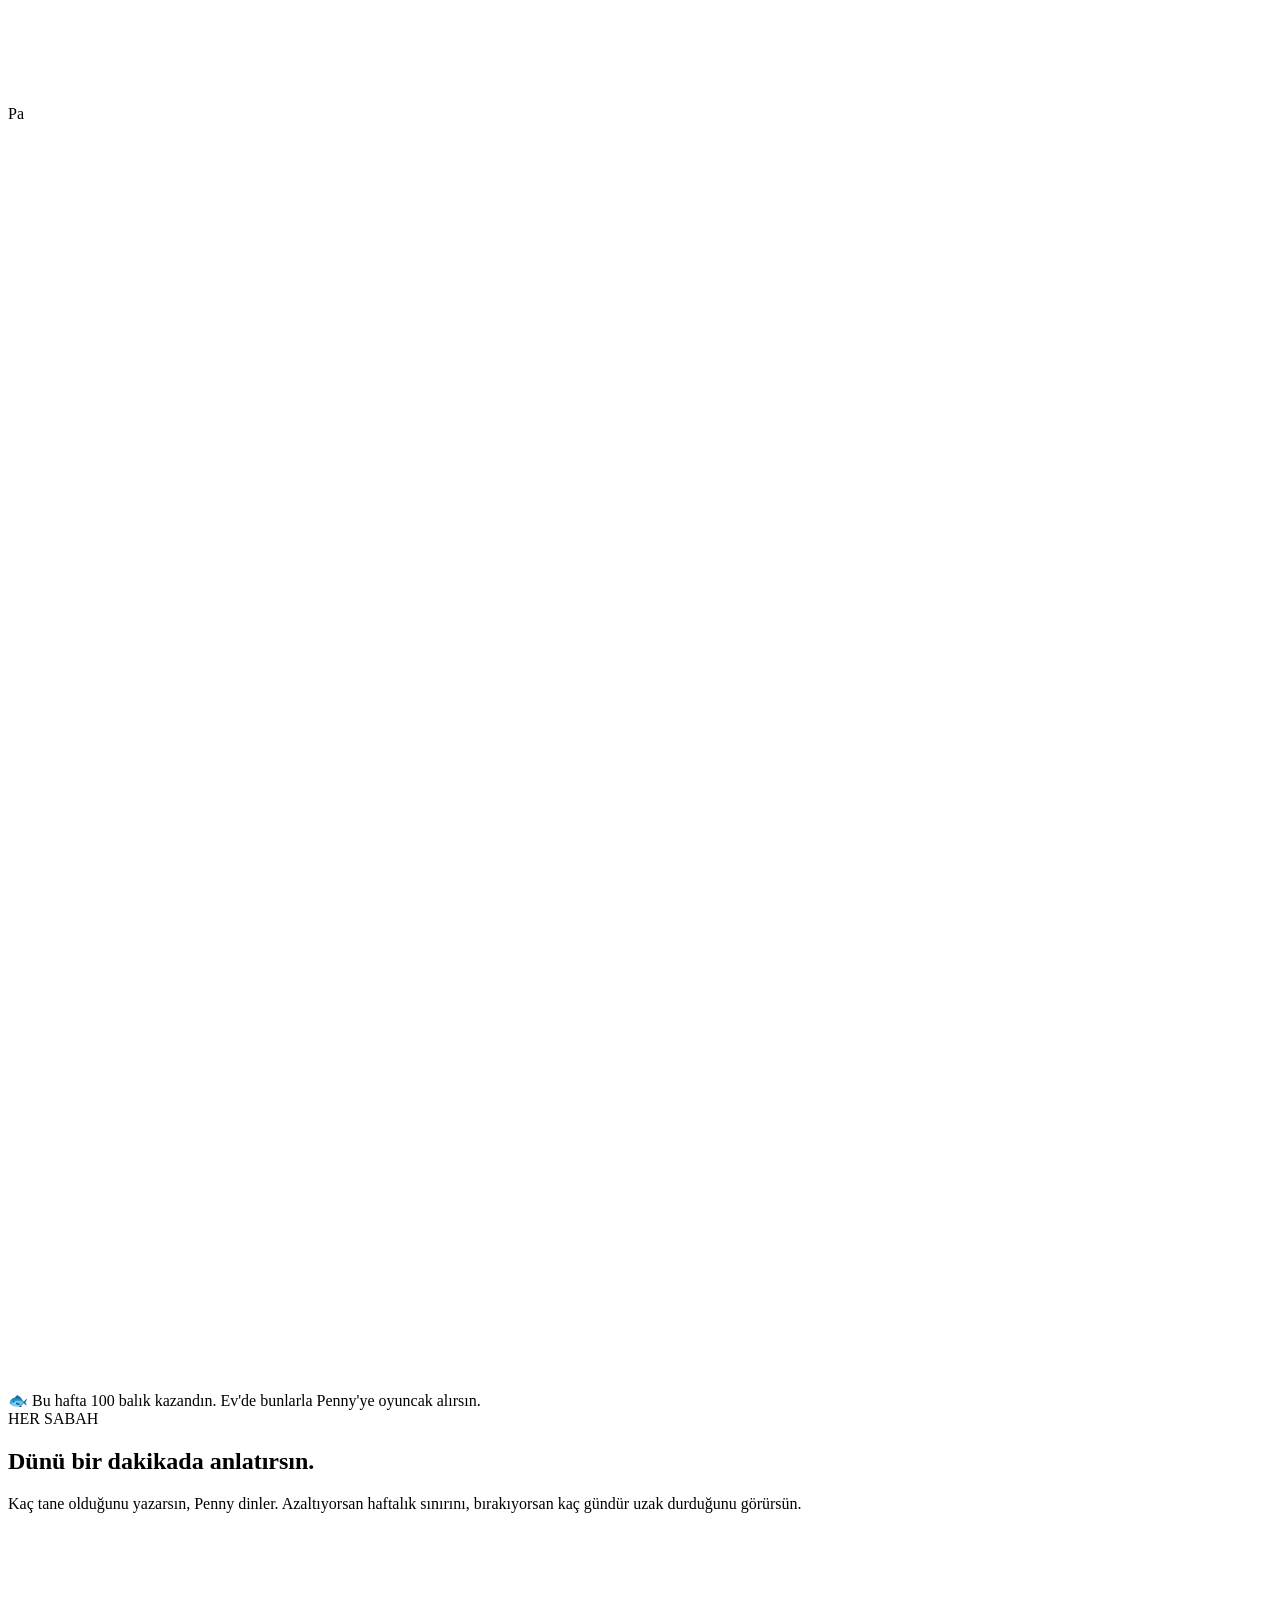
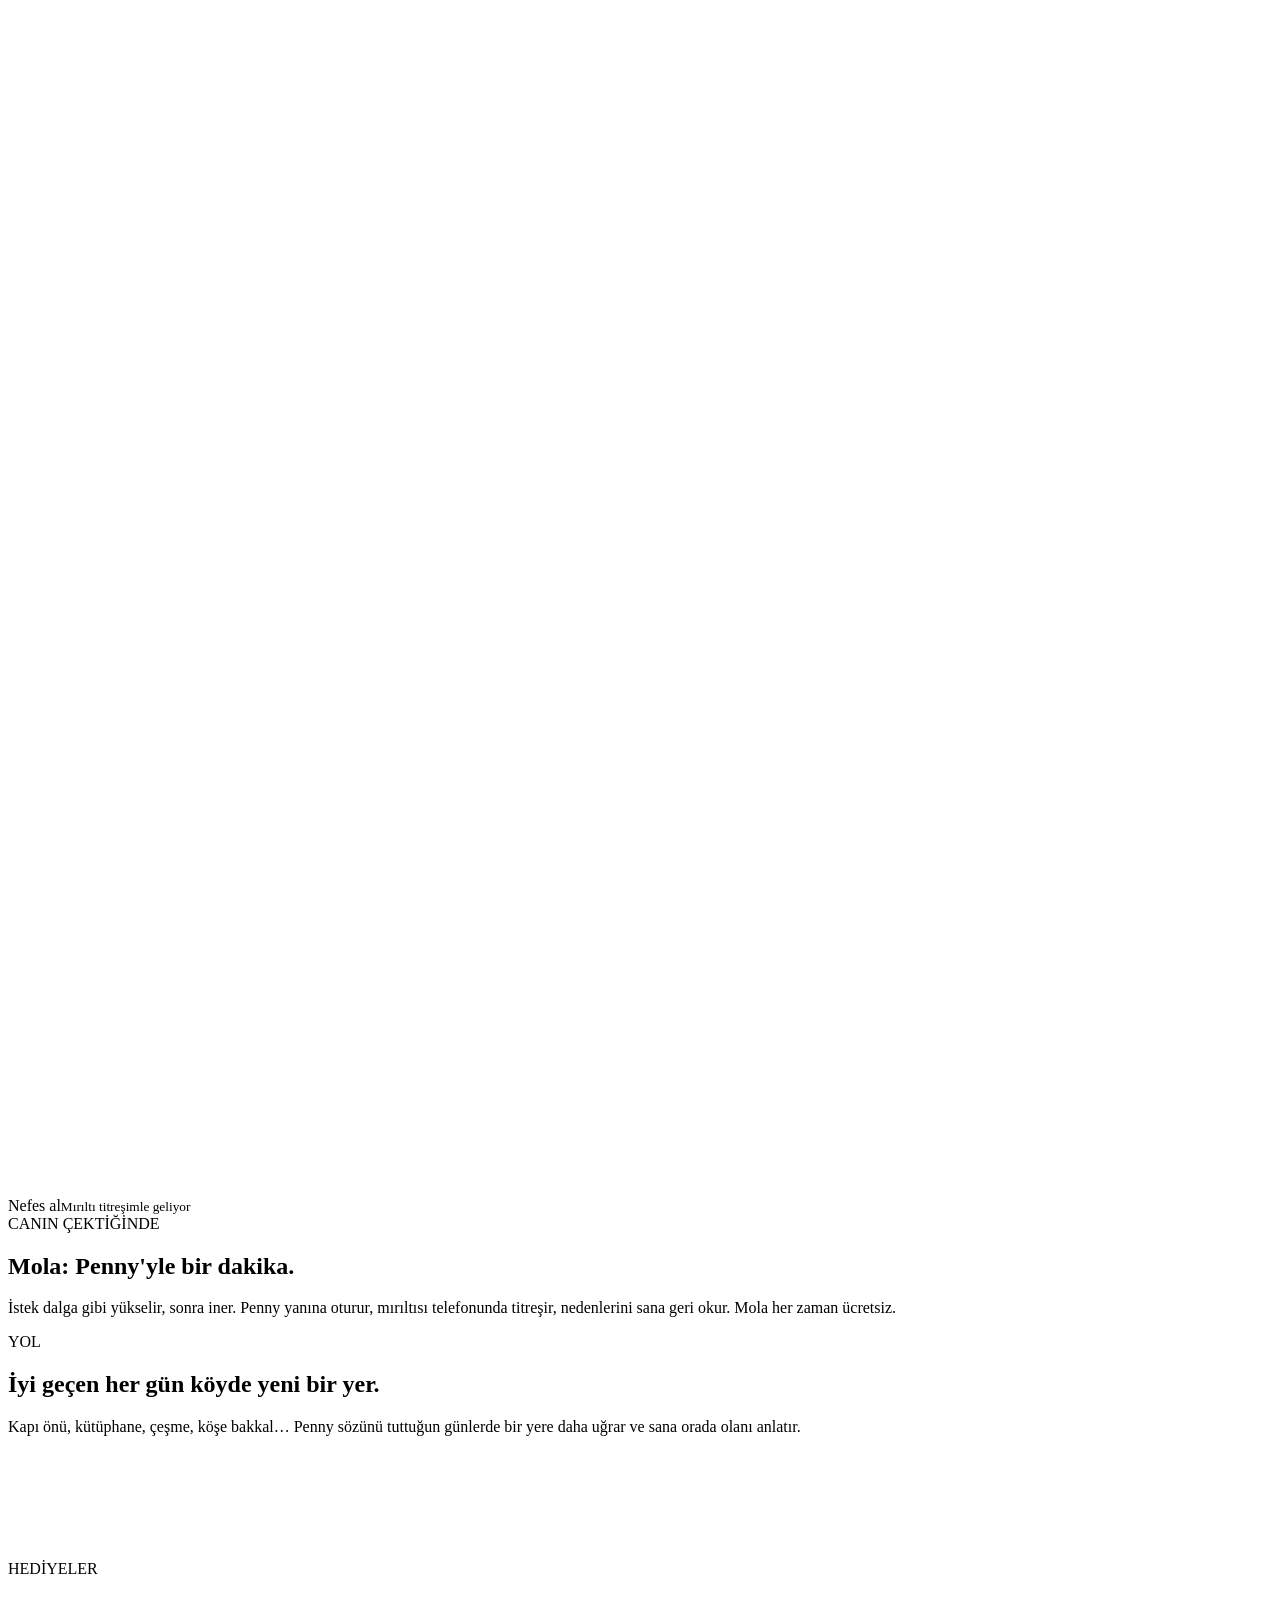
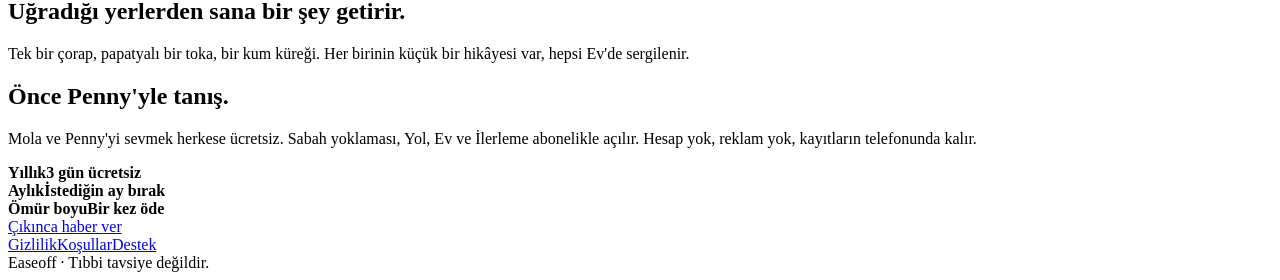
==== commit d1c33c73: "Easeoff: new name and headline (quit or cut down; Penny as companion)" ====
--- a/index.html
+++ b/index.html
@@ -1,18 +1,18 @@
 <!doctype html><html lang="tr"><head><meta charset="utf-8"><meta name="viewport" content="width=device-width, initial-scale=1">
-<title>Purrsist · Penny'yle bir alışkanlığı bırak</title>
+<title>Easeoff · Bırak ya da azalt</title>
 <meta name="description" content="Her sabah dünü Penny'ye anlatırsın, canın çektiğinde bir dakika birlikte oturursunuz. Alkol, sigara, şeker ve daha fazlası için.">
 <meta name="theme-color" content="#3f7f72"><link rel="icon" href="/purrsist-site/assets/img/icon.png"><link rel="apple-touch-icon" href="/purrsist-site/assets/img/icon.png">
 <meta property="og:image" content="https://erengn-ops.github.io/purrsist-site/assets/img/penny.jpg">
 <link rel="preconnect" href="https://fonts.googleapis.com"><link rel="preconnect" href="https://fonts.gstatic.com" crossorigin>
 <link href="https://fonts.googleapis.com/css2?family=Plus+Jakarta+Sans:wght@500;600;700;800&display=swap" rel="stylesheet">
 <link rel="stylesheet" href="/purrsist-site/assets/home.css"></head><body>
-<div class="bar" id="bar"><a class="brand" href="/purrsist-site/"><img src="/purrsist-site/assets/img/icon.png" alt="">Purrsist</a>
+<div class="bar" id="bar"><a class="brand" href="/purrsist-site/"><img src="/purrsist-site/assets/img/icon.png" alt="">Easeoff</a>
 <nav><a href="#nasil">Nasıl</a><a href="#fiyat">Fiyat</a><a href="/purrsist-site/en/">English</a></nav></div>
 <main class="wrap">
 <section class="hero">
  <div>
-  <h1><span class="w" style="animation-delay:0.15s">Bir</span> <span class="w" style="animation-delay:0.24s">alışkanlığı</span> <span class="w" style="animation-delay:0.33s">Penny'yle</span> <span class="w" style="animation-delay:0.42s">bırak.</span></h1>
-  <p class="lead">Her sabah dünü Penny'ye anlatırsın. Canın çektiğinde bir dakika birlikte oturursunuz. İyi geçen her günde Penny köyde yeni bir yere uğrar.</p>
+  <h1><span class="w" style="animation-delay:0.15s">Bırak</span> <span class="w" style="animation-delay:0.24s">ya</span> <span class="w" style="animation-delay:0.33s">da</span> <span class="w" style="animation-delay:0.42s">azalt.</span> <span class="w" style="animation-delay:0.51s">Kendi</span> <span class="w" style="animation-delay:0.60s">hızında.</span></h1>
+  <p class="lead">Alkol, sigara, şeker ya da kendi seçtiğin bir alışkanlık için günlük bir plan. Her sabah dünü bir dakikada yazarsın. Canın çektiğinde bir dakikalık Mola yaparsın. Yolda sana Penny eşlik eder.</p>
   <div class="cta"><a class="pill" href="#fiyat">Yakında App Store'da <small>iPhone</small></a></div>
   <div class="habits"><span>Alkol</span><span>Sigara</span><span>Elektronik sigara</span><span>Şeker</span><span>Abur cubur</span><span>Kafein</span><span>Gece telefonu</span><span>Kendi alışkanlığın</span></div>
  </div>
@@ -67,10 +67,10 @@
   <div class="card"><b>Aylık</b><strong>İstediğin ay bırak</strong></div>
   <div class="card"><b>Ömür boyu</b><strong>Bir kez öde</strong></div>
  </div>
- <a class="pill" href="mailto:erengn@gmail.com?subject=Purrsist">Çıkınca haber ver</a>
+ <a class="pill" href="mailto:erengn@gmail.com?subject=Easeoff">Çıkınca haber ver</a>
 </section>
 </main>
-<footer><a href="/purrsist-site/gizlilik/">Gizlilik</a><a href="/purrsist-site/kosullar/">Koşullar</a><a href="/purrsist-site/destek/">Destek</a><br>Purrsist · Tıbbi tavsiye değildir.</footer>
+<footer><a href="/purrsist-site/gizlilik/">Gizlilik</a><a href="/purrsist-site/kosullar/">Koşullar</a><a href="/purrsist-site/destek/">Destek</a><br>Easeoff · Tıbbi tavsiye değildir.</footer>
 <script>
 const bar=document.getElementById('bar');addEventListener('scroll',()=>bar.classList.toggle('solid',scrollY>40),{passive:true});
 const reduce=matchMedia('(prefers-reduced-motion: reduce)').matches;
